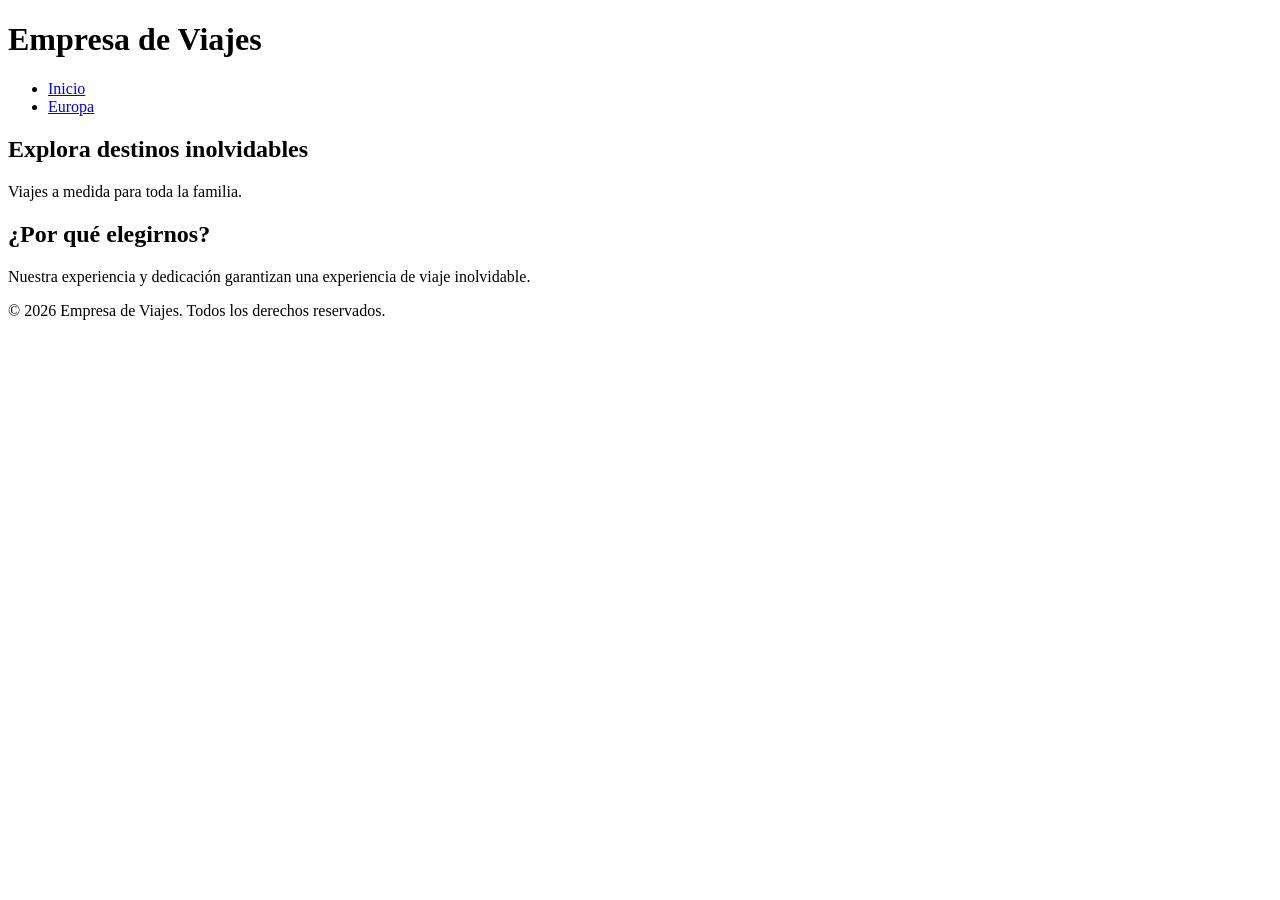
==== index.html @ d39fbe11 "Añadida seccion hero y estructura del main" ====
<!DOCTYPE html>
<html lang="en">
<head>
    <meta charset="UTF-8">
    <meta name="viewport" content="width=device-width, initial-scale=1.0">
    <title>Empresa de viajes</title>
    <link rel="stylesheet" href="style.css">
</head>
<body>

    <!-- Este es el menú que debería ir en todas las pags, añadid vuestras 
     subpáginas a la lista y copiad y pegad en el principio de vuestros html-->
    <header>
        <h1>Empresa de Viajes</h1> <!-- EL H1 que sea el título de cada subpágnia (?) -->
        <nav>
            <ul>
                <li><a href="index.html">Inicio</a></li>
                <li><a href="europa.html">Europa</a></li>
            </ul>
        </nav>
    </header>

    <main>
        <section class="hero">
            <div class="hero-content">
                <h2>Explora destinos inolvidables</h2>
                <p>Viajes a medida para toda la familia.</p>
            </div>
        </section>
        <section class="info">
            <h2>¿Por qué elegirnos?</h2>
            <p>Nuestra experiencia y dedicación garantizan una experiencia de viaje inolvidable.</p>
        </section>
    </main>

    <footer>
        <p>&copy; 2026 Empresa de Viajes. Todos los derechos reservados.</p>
    </footer>
    
</body>
</html>
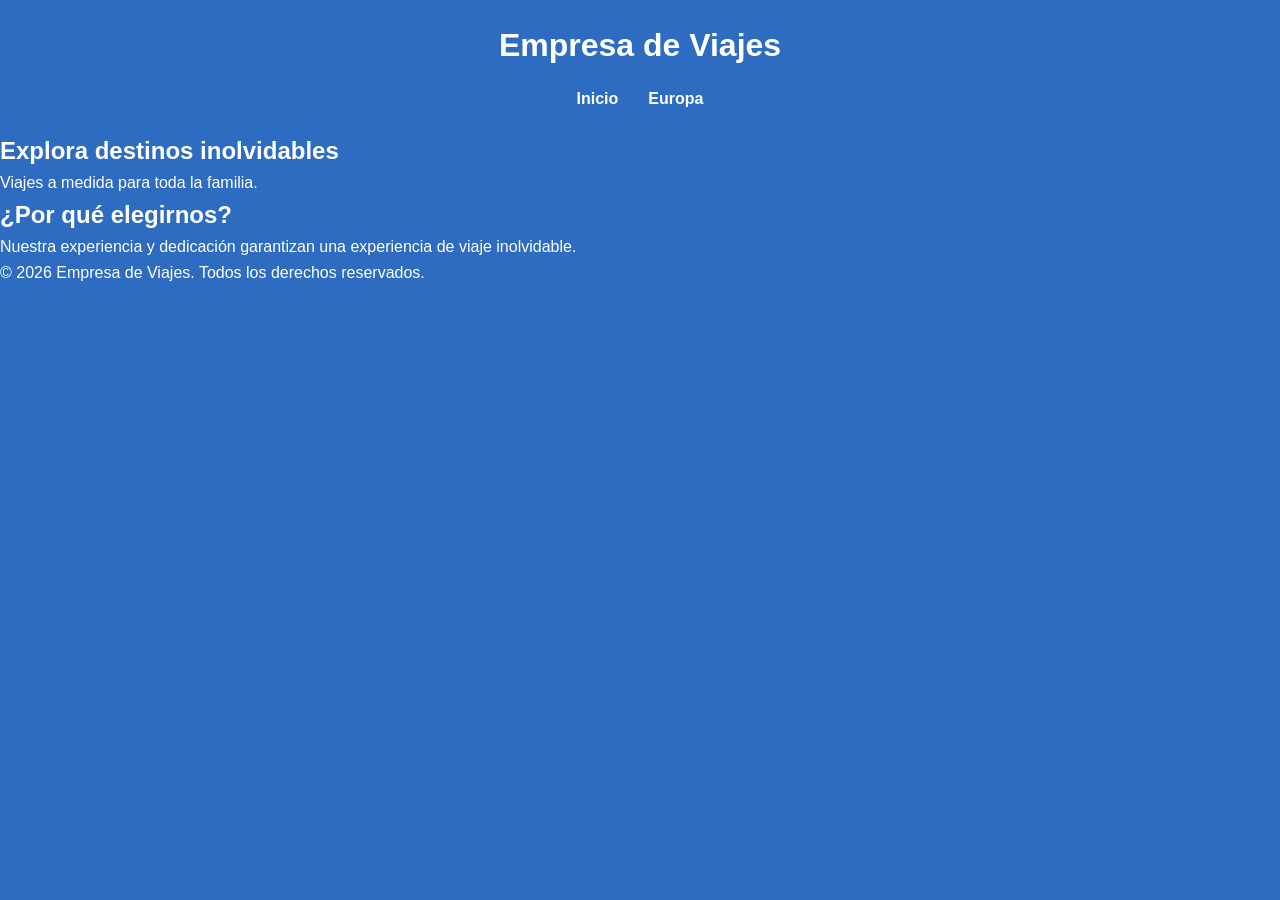
==== commit bd0e4abb: "Definidos clores base y diseño menu" ====
--- a/index.html
+++ b/index.html
@@ -9,7 +9,7 @@
 <body>
 
     <!-- Este es el menú que debería ir en todas las pags, añadid vuestras 
-     subpáginas a la lista y copiad y pegad en el principio de vuestros html-->
+     subpáginas a la lista y copiad y pegad al principio de vuestros html-->
     <header>
         <h1>Empresa de Viajes</h1> <!-- EL H1 que sea el título de cada subpágnia (?) -->
         <nav>
--- a/style.css
+++ b/style.css
@@ -0,0 +1,56 @@
+
+/* Esto son variables para usar todo el rato los mismo colores corporativos*/
+:root {
+    --principal:  #2e6cc2; 
+    --acento: #febb02;    
+    --fondo: #f4f7f6;     
+    --blanco: #ffffff;
+}
+
+* {
+    margin: 0;
+    padding: 0;
+    box-sizing: border-box;
+}
+
+body {
+    font-family: Arial, sans-serif; 
+    background-color: var(--principal);
+    color:#ffffff;
+    line-height: 1.6; 
+}
+
+header {
+    background-color: var(--principal);
+    color: var(--blanco);
+    padding: 20px;
+    position: sticky;
+    top: 0;
+    z-index: 1000; /* Para que siempre esté por encima de las fotos */
+}
+
+
+ /* Para centrar el texto */
+header h1 {
+    text-align: center;
+    margin-bottom: 15px;
+}
+
+/* Para que se vean las subpáginas en linea y sin el punto feo */
+header nav ul {
+    list-style: none;
+    display: flex;
+    justify-content: center;
+    gap: 30px; /* Separación entre enlaces */
+}
+
+/* Estilo de los enlaces */
+header nav a {
+    color: var(--blanco);
+    text-decoration: none;
+    font-weight: bold;
+}
+
+header nav a:hover {
+    color: var(--acento); /* Al pasar el ratón se pone dorado */
+}
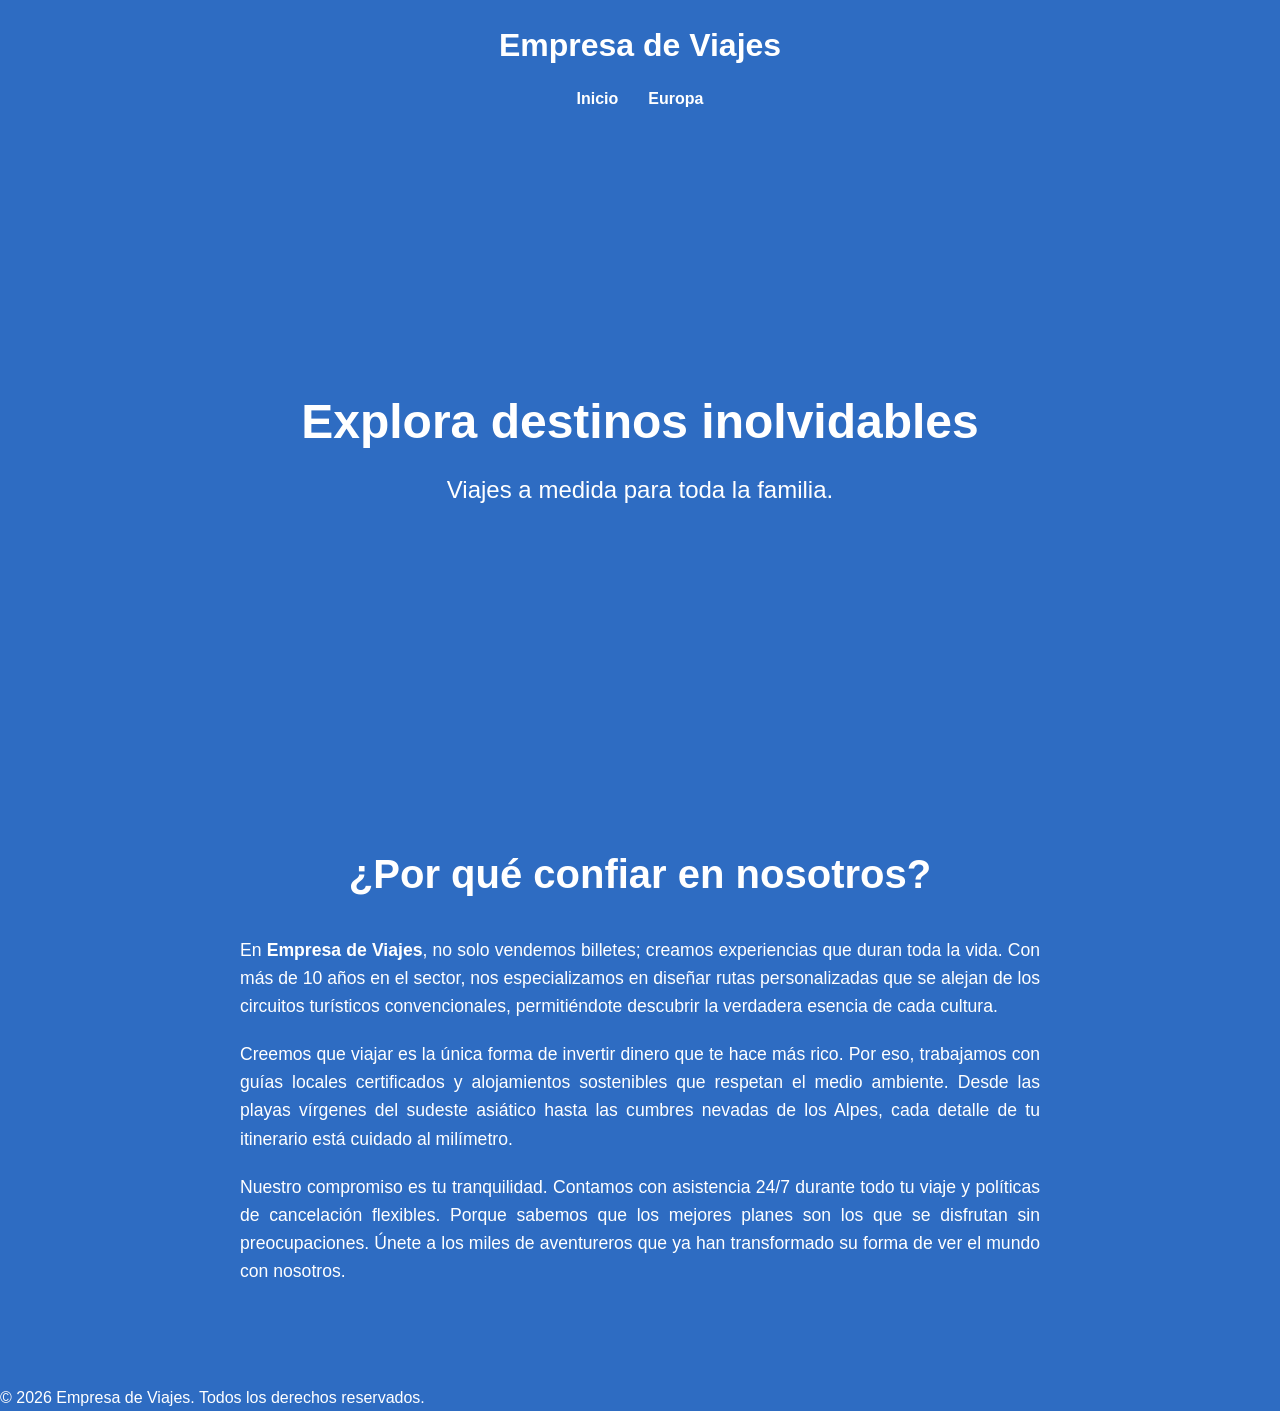
==== commit b8b76a26: "Añadido contenido extenso en info para probar el efecto parallax" ====
--- a/index.html
+++ b/index.html
@@ -28,9 +28,19 @@
             </div>
         </section>
         <section class="info">
-            <h2>¿Por qué elegirnos?</h2>
-            <p>Nuestra experiencia y dedicación garantizan una experiencia de viaje inolvidable.</p>
-        </section>
+    <div class="container">
+        <h2>¿Por qué confiar en nosotros?</h2>    
+        <p class="texto-largo">
+            En <strong>Empresa de Viajes</strong>, no solo vendemos billetes; creamos experiencias que duran toda la vida. Con más de 10 años en el sector, nos especializamos en diseñar rutas personalizadas que se alejan de los circuitos turísticos convencionales, permitiéndote descubrir la verdadera esencia de cada cultura.
+        </p>
+        <p class="texto-largo">
+            Creemos que viajar es la única forma de invertir dinero que te hace más rico. Por eso, trabajamos con guías locales certificados y alojamientos sostenibles que respetan el medio ambiente. Desde las playas vírgenes del sudeste asiático hasta las cumbres nevadas de los Alpes, cada detalle de tu itinerario está cuidado al milímetro.
+        </p>
+        <p class="texto-largo">
+            Nuestro compromiso es tu tranquilidad. Contamos con asistencia 24/7 durante todo tu viaje y políticas de cancelación flexibles. Porque sabemos que los mejores planes son los que se disfrutan sin preocupaciones. Únete a los miles de aventureros que ya han transformado su forma de ver el mundo con nosotros.
+        </p>
+    </div>
+</section>
     </main>
 
     <footer>
--- a/style.css
+++ b/style.css
@@ -1,5 +1,6 @@
 
-/* Esto son variables para usar todo el rato los mismo colores corporativos*/
+/* Esto son variables para usar todo el rato los mismo colores corporativos
+si queréis cambiar colores o lo que sea feel free*/
 :root {
     --principal:  #2e6cc2; 
     --acento: #febb02;    
@@ -53,4 +54,53 @@
 
 header nav a:hover {
     color: var(--acento); /* Al pasar el ratón se pone dorado */
+}
+
+.hero {
+min-height: 70vh;
+display: flex;
+align-items: center;
+justify-content: center;
+background-image: url(imagenhero.jpg);
+background-size: cover;
+background-position: center;
+background-attachment: fixed;
+}
+
+.hero-content {
+    text-align: center;
+    color: white;
+}
+
+.hero-content h2 {
+    font-size: 3rem; 
+    margin-bottom: 10px;
+}
+
+.hero-content p {
+    font-size: 1.5rem;
+
+}
+
+.info {
+    padding: 80px 20px;
+    text-align: center;
+    text-align: center;
+    font-size: medium;
+}
+
+.container {
+    max-width: 800px; /* Evita que el texto sea demasiado ancho y canse la vista */
+    margin: 0 auto;   /* Centra la caja de texto */
+}
+
+.info h2 {
+    margin-bottom: 30px;
+    font-size: 2.5rem;
+}
+
+.texto-largo {
+    margin-bottom: 20px;
+    font-size: 1.1rem;
+    text-align: justify; /* Hace que los bloques de texto se vean rectos y profesionales */
 }
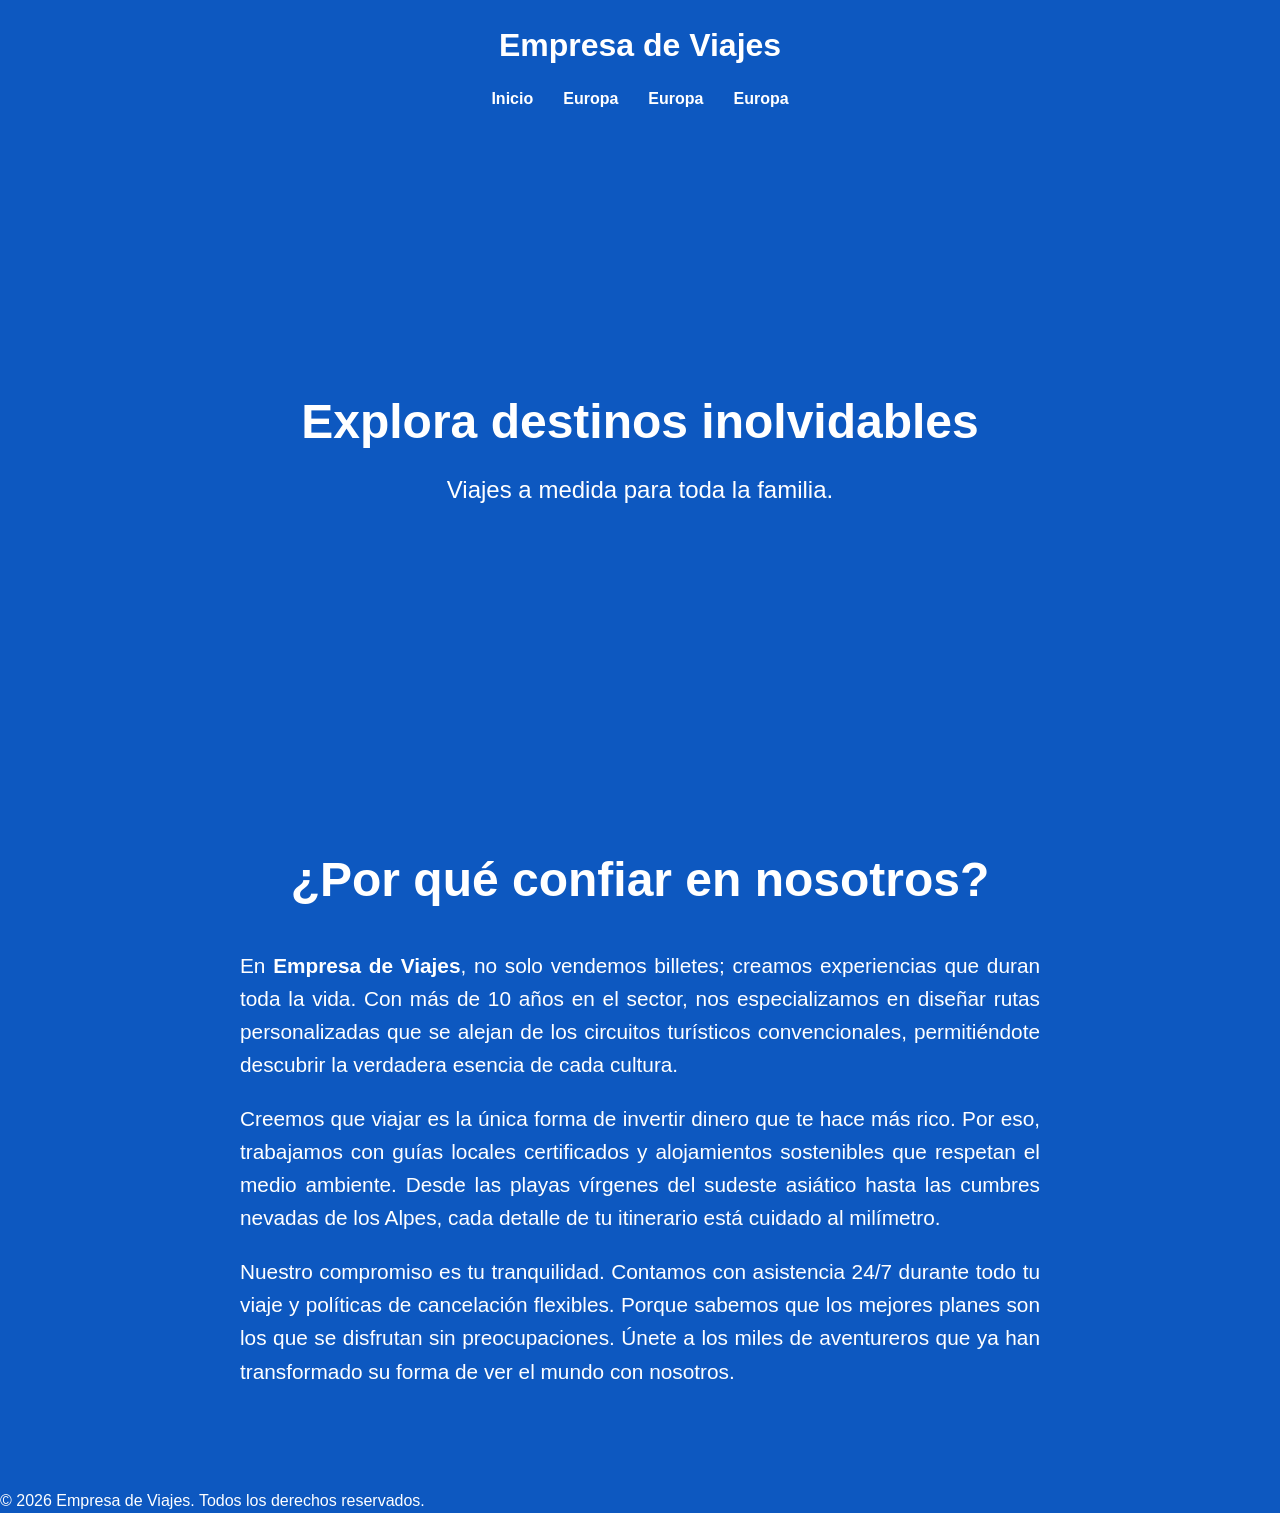
==== commit 95771803: "Añado href America y Europa en Nav" ====
--- a/index.html
+++ b/index.html
@@ -16,6 +16,8 @@
             <ul>
                 <li><a href="index.html">Inicio</a></li>
                 <li><a href="europa.html">Europa</a></li>
+                <li><a href="america.html">Europa</a></li>
+                <li><a href="contacto.html">Europa</a></li>
             </ul>
         </nav>
     </header>
@@ -48,4 +50,4 @@
     </footer>
     
 </body>
-</html>+</html>
--- a/style.css
+++ b/style.css
@@ -1,8 +1,9 @@
 
 /* Esto son variables para usar todo el rato los mismo colores corporativos
-si queréis cambiar colores o lo que sea feel free*/
+si queréis cambiar colores o lo que sea feel free
+al tenerlo aquí nos ahorramos tener que ir cambiandolo uno por uno en cada apartado*/
 :root {
-    --principal:  #2e6cc2; 
+    --principal:  #0d58c0; 
     --acento: #febb02;    
     --fondo: #f4f7f6;     
     --blanco: #ffffff;
@@ -55,6 +56,8 @@
 header nav a:hover {
     color: var(--acento); /* Al pasar el ratón se pone dorado */
 }
+
+/* Desde aquí es el estilo de la sección principal y de info de la empresa */
 
 .hero {
 min-height: 70vh;
@@ -86,21 +89,148 @@
     padding: 80px 20px;
     text-align: center;
     text-align: center;
-    font-size: medium;
 }
 
 .container {
-    max-width: 800px; /* Evita que el texto sea demasiado ancho y canse la vista */
-    margin: 0 auto;   /* Centra la caja de texto */
+    max-width: 800px; 
+    margin: 0 auto;   
 }
 
 .info h2 {
     margin-bottom: 30px;
-    font-size: 2.5rem;
+    font-size: 3rem;
 }
 
 .texto-largo {
     margin-bottom: 20px;
-    font-size: 1.1rem;
-    text-align: justify; /* Hace que los bloques de texto se vean rectos y profesionales */
-}+    text-align: justify; 
+    font-size: 1.3rem;
+}
+
+
+/* Estilo para la sección de viajes, podéis usarlo y solo cambiar la imagen y así seran todos iguales */
+.heroEuropa {
+min-height: 70vh;
+display: flex;
+align-items: center;
+justify-content: center;
+background-image: url(dolomitas.jpg);
+background-size: cover;
+background-position: center;
+background-attachment: fixed;
+}
+
+/*Añado el heroAmerica*/
+.heroAmerica {
+    min-height: 70vh;
+    display: flex;
+    align-items: center;
+    justify-content: center;
+    background-image: url(america.jpg);
+    background-size: cover;
+    background-position: center;
+    background-attachment: fixed;
+    }
+
+/* Añado el heroContacto*/
+.heroContacto {
+    min-height: 60vh;
+    display: flex;
+    align-items: center;
+    justify-content: center;
+    background-image: url(contacto-hero.jpg);
+    background-size: cover;
+    background-position: center;
+    background-attachment: fixed;
+}
+
+/* Contenedor de los destinos */
+.destinos-container {
+    display: flex;
+    justify-content: space-around; 
+    flex-wrap: wrap; 
+    padding: 50px 20px;
+    gap: 20px;
+}
+
+/* Cada destino */
+.destino {
+    flex: 1; /* Para que todos midan lo mismo */
+    min-width: 250px;
+    max-width: 350px;
+    text-align: center;
+    padding: 15px;
+    border: 1px solid var(--blanco); 
+    border-radius: 10px; 
+}
+
+/* Las imágenes de los destinos */
+.img-destino {
+    width: 100%; 
+    height: 200px;
+    object-fit: cover; /* Recorta la imagen sin deformarla */
+    border-radius: 8px;
+    margin-bottom: 15px;
+}
+/*Añado lista numera con estilo rubrica*/
+.lista-servicios{    
+  margin-top: 20px;
+  padding-left: 20px;
+  text-align: left;
+  font-size: 1.2rem;
+}
+
+.lista-servicios li {
+    margin-bottom: 10px;
+}
+
+/*Añado tabla con estilo*/
+
+.tabla-info {
+  width: 100%;
+  border-collapse: collapse;
+  margin-top: 20px;
+  background: rgba(255,255,255,0.08);
+}
+
+.tabla-info th,
+.tabla-info td {
+  border: 1px solid var(--blanco);
+  padding: 12px;
+  text-align: left;
+}
+
+
+.tabla-info th {
+    background-color: rgba(254,187,2,0.25);
+}
+
+/*Añado estilo para formulario en contactos.PTE REVISAR SI ESTA BIEN */
+
+.form-contacto {
+    display: flex;
+    flex-direction: column;
+    gap: 12px;
+    margin-top: 20px;
+    text-align: left;
+}
+
+.form-contacto input,
+.form-contacto select,
+.form-contacto textarea {
+  padding: 12px;
+  border-radius: 8px;
+  border: 1px solid rgba(255,255,255,0.6);
+  background: rgba(255,255,255,0.1);
+  color: var(--blanco);
+}
+
+.btn {
+    background-color: var(--acento);
+    color: #1b1b1b;
+    font-weight: bold;
+    border: none;
+    border-radius: 8px;
+    padding: 12px;
+    cursor: pointer;
+}
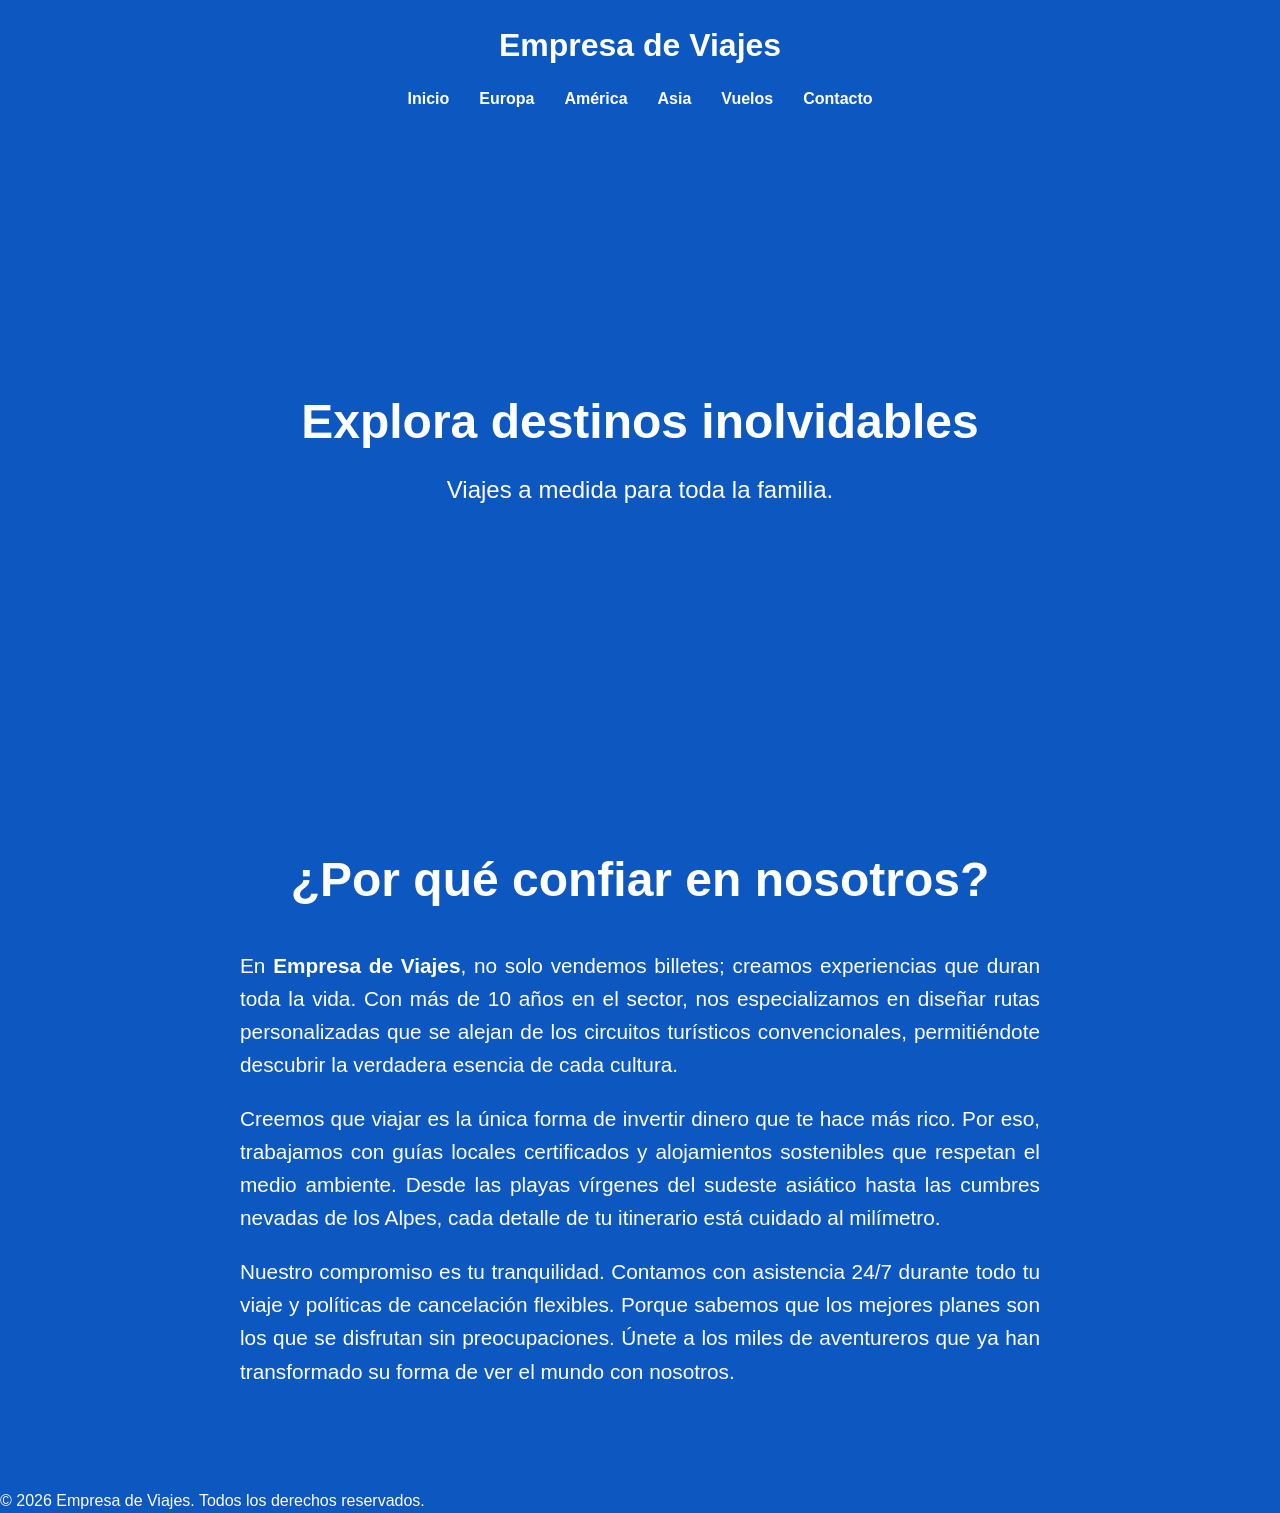
==== commit 8bb92c7f: "Correcciones y página Asia terminada" ====
--- a/index.html
+++ b/index.html
@@ -16,8 +16,10 @@
             <ul>
                 <li><a href="index.html">Inicio</a></li>
                 <li><a href="europa.html">Europa</a></li>
-                <li><a href="america.html">Europa</a></li>
-                <li><a href="contacto.html">Europa</a></li>
+                <li><a href="america.html">América</a></li>
+                <li><a href="asia.html">Asia</a></li>
+                <li><a href="vuelos.html">Vuelos</a></li>
+                <li><a href="contacto.html">Contacto</a></li>
             </ul>
         </nav>
     </header>
@@ -50,4 +52,4 @@
     </footer>
     
 </body>
-</html>
+</html>
--- a/style.css
+++ b/style.css
@@ -64,7 +64,7 @@
 display: flex;
 align-items: center;
 justify-content: center;
-background-image: url(imagenhero.jpg);
+background-image: url(imagenes/imagenhero.jpg);
 background-size: cover;
 background-position: center;
 background-attachment: fixed;
@@ -114,34 +114,21 @@
 display: flex;
 align-items: center;
 justify-content: center;
-background-image: url(dolomitas.jpg);
+background-image: url(imagenes/dolomitas.jpg);
 background-size: cover;
 background-position: center;
 background-attachment: fixed;
 }
 
-/*Añado el heroAmerica*/
-.heroAmerica {
-    min-height: 70vh;
-    display: flex;
-    align-items: center;
-    justify-content: center;
-    background-image: url(america.jpg);
-    background-size: cover;
-    background-position: center;
-    background-attachment: fixed;
-    }
-
-/* Añado el heroContacto*/
-.heroContacto {
-    min-height: 60vh;
-    display: flex;
-    align-items: center;
-    justify-content: center;
-    background-image: url(contacto-hero.jpg);
-    background-size: cover;
-    background-position: center;
-    background-attachment: fixed;
+.heroAsia {
+min-height: 70vh;
+display: flex;
+align-items: center;
+justify-content: center;
+background-image: url(imagenes/asia.jpg);
+background-size: cover;
+background-position: center;
+background-attachment: fixed;
 }
 
 /* Contenedor de los destinos */
@@ -171,66 +158,4 @@
     object-fit: cover; /* Recorta la imagen sin deformarla */
     border-radius: 8px;
     margin-bottom: 15px;
-}
-/*Añado lista numera con estilo rubrica*/
-.lista-servicios{    
-  margin-top: 20px;
-  padding-left: 20px;
-  text-align: left;
-  font-size: 1.2rem;
-}
-
-.lista-servicios li {
-    margin-bottom: 10px;
-}
-
-/*Añado tabla con estilo*/
-
-.tabla-info {
-  width: 100%;
-  border-collapse: collapse;
-  margin-top: 20px;
-  background: rgba(255,255,255,0.08);
-}
-
-.tabla-info th,
-.tabla-info td {
-  border: 1px solid var(--blanco);
-  padding: 12px;
-  text-align: left;
-}
-
-
-.tabla-info th {
-    background-color: rgba(254,187,2,0.25);
-}
-
-/*Añado estilo para formulario en contactos.PTE REVISAR SI ESTA BIEN */
-
-.form-contacto {
-    display: flex;
-    flex-direction: column;
-    gap: 12px;
-    margin-top: 20px;
-    text-align: left;
-}
-
-.form-contacto input,
-.form-contacto select,
-.form-contacto textarea {
-  padding: 12px;
-  border-radius: 8px;
-  border: 1px solid rgba(255,255,255,0.6);
-  background: rgba(255,255,255,0.1);
-  color: var(--blanco);
-}
-
-.btn {
-    background-color: var(--acento);
-    color: #1b1b1b;
-    font-weight: bold;
-    border: none;
-    border-radius: 8px;
-    padding: 12px;
-    cursor: pointer;
-}
+}
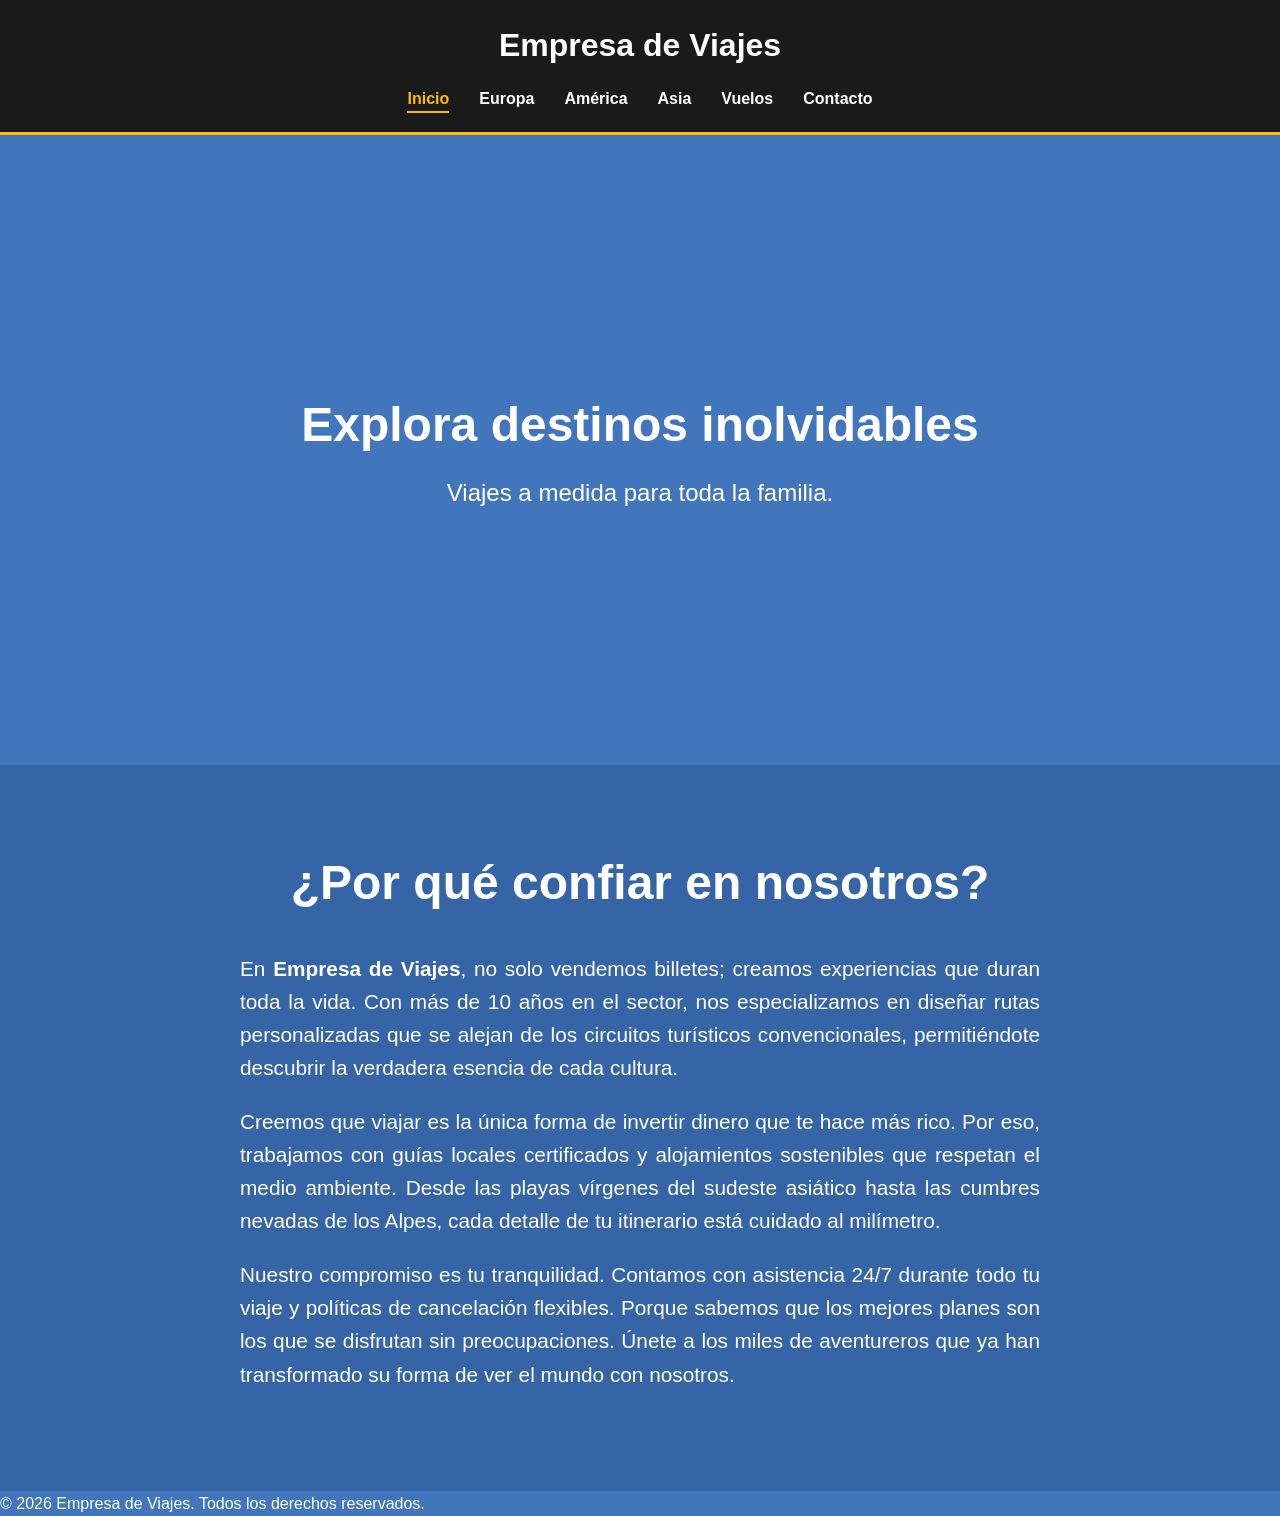
==== commit 5eeeaec9: "añado class active" ====
--- a/index.html
+++ b/index.html
@@ -14,7 +14,7 @@
         <h1>Empresa de Viajes</h1> <!-- EL H1 que sea el título de cada subpágnia (?) -->
         <nav>
             <ul>
-                <li><a href="index.html">Inicio</a></li>
+                <li><a href="index.html" class="active">Inicio</a></li>
                 <li><a href="europa.html">Europa</a></li>
                 <li><a href="america.html">América</a></li>
                 <li><a href="asia.html">Asia</a></li>
@@ -52,4 +52,4 @@
     </footer>
     
 </body>
-</html>+</html>
--- a/style.css
+++ b/style.css
@@ -3,10 +3,12 @@
 si queréis cambiar colores o lo que sea feel free
 al tenerlo aquí nos ahorramos tener que ir cambiandolo uno por uno en cada apartado*/
 :root {
-    --principal:  #0d58c0; 
-    --acento: #febb02;    
-    --fondo: #f4f7f6;     
+    --principal: #3665a7;        /* como principal usamos un azul no tan fuerte */
+    --principal-oscuro: #245297; /* usamos una variante de principal que sea azul oscuro */
+    --acento: #febb02;           /* dorado */
+    --fondo: #4175bc;            /* como fondo usamos azul*/
     --blanco: #ffffff;
+    --negro-suave: #1a1a1a;      /* vamos a usar un negro suave para headers y contrastes */
 }
 
 * {
@@ -17,18 +19,19 @@
 
 body {
     font-family: Arial, sans-serif; 
-    background-color: var(--principal);
-    color:#ffffff;
+    background-color: var(--fondo);
+    color: var(--blanco); /*color blanco */
     line-height: 1.6; 
 }
 
 header {
-    background-color: var(--principal);
+    background-color: var(--negro-suave); /* Gris casi negro para contrastar con el azul */
     color: var(--blanco);
     padding: 20px;
     position: sticky;
     top: 0;
-    z-index: 1000; /* Para que siempre esté por encima de las fotos */
+    z-index: 1000;
+    border-bottom: 3px solid var(--acento); /* Línea dorada para unir los estilos */
 }
 
 
@@ -56,6 +59,14 @@
 header nav a:hover {
     color: var(--acento); /* Al pasar el ratón se pone dorado */
 }
+/*añado el menu activo */
+header nav a.active {
+  color: var(--acento);
+  border-bottom: 2px solid var(--acento);
+  padding-bottom: 4px;
+}
+
+
 
 /* Desde aquí es el estilo de la sección principal y de info de la empresa */
 
@@ -88,7 +99,7 @@
 .info {
     padding: 80px 20px;
     text-align: center;
-    text-align: center;
+    background-color: var(--principal); /*añado el color de la variante fondo*/
 }
 
 .container {
@@ -120,6 +131,143 @@
 background-attachment: fixed;
 }
 
+/*Añado el heroAmerica*/
+.heroAmerica {
+    min-height: 70vh;
+    display: flex;
+    align-items: center;
+    justify-content: center;
+    background-image: url(imagenes/america.jpg);
+    background-size: cover;
+    background-position: center;
+    background-attachment: fixed;
+    }
+
+/* Añado el heroContacto*/
+.heroContacto {
+    min-height: 60vh;
+    display: flex;
+    align-items: center;
+    justify-content: center;
+    background-image: url(imagenes/contacto.jpg);
+    background-size: cover;
+    background-position: center;
+    background-attachment: fixed;
+}
+
+/* Contenedor de los destinos */
+.destinos-container {
+    display: flex;
+    justify-content: center; /* Centra las tarjetas si son pocas */
+    flex-wrap: wrap; 
+    gap: 30px;            /* Espacio uniforme entre tarjetas */
+    padding: 40px 0;      /* Margen arriba y abajo */
+    width: 90%;
+    max-width: 1200px;    /* MISMO ANCHO QUE TUS OTROS BLOQUES */
+    margin: 0 auto;       /* Centra todo el grupo en la página */
+}
+
+/* Cada destino */
+.destino {
+    flex: 1; 
+    min-width: 300px;     /* Evita que se hagan demasiado estrechas */
+    max-width: 380px;     /* Evita que se hagan gigantes en pantallas grandes */
+    background: rgba(255, 255, 255, 0.1); /* Fondo sutil para que pegue con el resto */
+    padding: 20px;
+    border: 1px solid rgba(255, 255, 255, 0.2); 
+    border-radius: 12px;
+    text-align: center;
+    transition: transform 0.3s ease; /* Pequeño efecto visual */
+}
+
+.destino:hover {
+    transform: translateY(-5px); /* Se eleva un poquito al pasar el ratón */
+}
+
+/* Las imágenes de los destinos */
+.img-destino {
+    width: 100%; 
+    height: 200px;
+    object-fit: cover; /* Recorta la imagen sin deformarla */
+    border-radius: 8px;
+    margin-bottom: 15px;
+}
+/*Añado lista numera con estilo rubrica*/
+.lista-servicios{    
+  margin-top: 20px;
+  padding-left: 20px;
+  text-align: left;
+  font-size: 1.2rem;
+}
+
+.lista-servicios li {
+    margin-bottom: 10px;
+}
+
+/*Añado tabla con estilo*/
+
+.tabla-info {
+  width: 100%;
+  border-collapse: collapse;
+  margin-top: 20px;
+  background: rgba(255,255,255,0.08);
+}
+
+.tabla-info th,
+.tabla-info td {
+  border: 1px solid var(--blanco);
+  padding: 12px;
+  text-align: left;
+}
+
+
+.tabla-info th {
+    background-color: rgba(254,187,2,0.25);
+}
+
+/*Añado estilo para formulario en contactos.PTE REVISAR SI ESTA BIEN */
+
+.form-contacto {
+    display: flex;
+    flex-direction: column;
+    gap: 12px;
+    margin-top: 20px;
+    text-align: left;
+}
+
+.form-contacto input,
+.form-contacto select,
+.form-contacto textarea {
+  padding: 12px;
+  border-radius: 8px;
+  border: 1px solid rgba(255,255,255,0.6);
+  background: rgba(255,255,255,0.1);
+  color: var(--blanco);
+}
+
+.btn {
+    background-color: var(--acento);
+    color: #1b1b1b;
+    font-weight: bold;
+    border: none;
+    border-radius: 8px;
+    padding: 12px;
+    cursor: pointer;
+}
+/*añado hover*/
+.btn:hover {
+    background-color: #e5a902;
+    transform: translateY(-2px);
+}
+
+/*A partir de aquí está todo lo relacionado con Asia.*/
+/* ----------- SECCIÓN INFO DE ASIA ----------- */
+
+.info-Asia{
+    padding: 60px 20px;
+}
+
+/*Imagen de fondo para la sección de Asia*/
 .heroAsia {
 min-height: 70vh;
 display: flex;
@@ -131,31 +279,198 @@
 background-attachment: fixed;
 }
 
-/* Contenedor de los destinos */
-.destinos-container {
-    display: flex;
-    justify-content: space-around; 
-    flex-wrap: wrap; 
-    padding: 50px 20px;
-    gap: 20px;
-}
-
-/* Cada destino */
-.destino {
-    flex: 1; /* Para que todos midan lo mismo */
-    min-width: 250px;
-    max-width: 350px;
+/* Títulos dentro de los containers */
+
+.container-elegirAsia h2,
+.container-ofertas h2,
+.container-actividadesAsia h2,
+.container-gastronomiaAsia h2,
+.container-culturaAsia h2,
+.container-seguridadAsia h2,
+.container-dondeViajar h2{
+
+    color: var(--acento);
+    margin-bottom: 15px;
+    font-size: 2rem;
+}
+
+/* Textos */
+
+.texto-elegirAsia,
+.texto-ofertaAsia,
+.texto-actividadesAsia,
+.texto-gastronomiaAsia,
+.texto-culturaAsia,
+.texto-seguridadAsia,
+.texto-dondeViajarAsia{
+
+    font-size: 1.2rem;
+    margin-bottom: 15px;
+    text-align: justify;
+}
+
+/* CONTENEDOR DE TESTIMONIOS */
+
+.container-testimonios{
+    max-width: 900px;
+    margin: 40px auto;
     text-align: center;
+}
+
+/* CADA TESTIMONIO */
+
+.container-1testimonio{
+    background: rgba(255,255,255,0.1);
+    border: 1px solid var(--blanco);
+    border-radius: 10px;
+    padding: 20px;
+    margin: 20px 0;
+}
+
+/* TEXTO DEL TESTIMONIO */
+
+.texto-testimonioAsia{
+    font-size: 1.2rem;
+    font-style: italic;
+}
+
+/*A partir de aquí está todo lo relacionado con el apartado de vuelos.*/
+/* ----------- SECCIÓN VUELOS ----------- */
+
+/* Imagen de fondo para la sección de Vuelos */
+.heroVuelos {
+    min-height: 70vh;
+    display: flex;
+    align-items: center;
+    justify-content: center;
+    background-image: url(imagenes/vuelos.jpg);
+    background-size: cover;
+    background-position: center;
+    background-attachment: fixed;
+}
+
+/* Títulos de las secciones de vuelos */
+.container-VuelosNosotros h2,
+.container-VuelosReservas h2,
+.container-VuelosPopularesInfo h2,
+.container-VueloDestinosDisponibles h2,
+.container-ofertasVuelos h2,
+.containerBuscarVuelos h2 {
+    color: var(--acento);
+    margin-bottom: 15px;
+    font-size: 2rem;
+}
+
+/* Estilo para las listas de beneficios */
+.container-VuelosReservas ul {
+    margin-top: 15px;
+    padding-left: 25px;
+    font-size: 1.2rem;
+}
+
+.container-VuelosReservas li {
+    margin-bottom: 10px;
+}
+
+/* Estilo para las tablas de vuelos (Destinos y Ofertas) */
+.tabla-todosDestinos,
+.tabla-ofertasVuelos {
+    width: 100%;
+    border-collapse: collapse;
+    margin-top: 20px;
+    background: rgba(20, 20, 20, 0.26);
+}
+
+.tabla-todosDestinos th,
+.tabla-todosDestinos td,
+.tabla-ofertasVuelos th,
+.tabla-ofertasVuelos td {
+    border: 1px solid rgba(255, 255, 255, 0.3);
+    padding: 12px;
+    text-align: left;
+}
+
+.tabla-todosDestinos th, .tabla-ofertasVuelos th {
+    background-color: #1a1a1a; /* Mismo color que el header para coherencia */
+    color: var(--acento);
+}
+
+.tabla-todosDestinos tr:hover,
+.tabla-ofertasVuelos tr:hover {
+    background-color: rgba(255, 255, 255, 0.1);
+}
+
+/* Formulario de búsqueda de vuelos mejorado */
+.formulario-BuscarVuelos {
+    display: flex;
+    flex-direction: column;
+    gap: 15px;
+    margin-top: 20px;
+}
+
+.formulario-BuscarVuelos label {
+    font-weight: bold;
+    color: var(--blanco);
+    margin-bottom: -5px; /* Acerca la etiqueta al input */
+    font-size: 0.95rem;
+}
+
+.formulario-BuscarVuelos input {
+    background: rgba(255, 255, 255, 0.9); /* Fondo blanco ligeramente translúcido */
+    color: #333;
+    border: 2px solid transparent; /* Borde preparado para el efecto focus */
+    border-radius: 8px; /* Bordes redondeados */
+    padding: 12px 15px; /* Más espacio interno para que no esté apretado */
+    font-size: 1rem;
+    transition: all 0.3s ease; /* Transición suave para el brillo */
+    outline: none;
+}
+
+/* Efecto cuando el usuario hace clic en el recuadro */
+.formulario-BuscarVuelos input:focus {
+    background: #ffffff;
+    border-color: var(--acento); /* El borde se vuelve dorado */
+    box-shadow: 0 0 8px rgba(254, 187, 2, 0.4); /* Resplandor dorado suave */
+}
+
+/* Estilo para el botón de búsqueda */
+.formulario-BuscarVuelos button {
+    background-color: var(--acento);
+    color: #1b1b1b;
+    font-weight: bold;
+    border: none;
+    border-radius: 8px;
     padding: 15px;
-    border: 1px solid var(--blanco); 
-    border-radius: 10px; 
-}
-
-/* Las imágenes de los destinos */
-.img-destino {
-    width: 100%; 
-    height: 200px;
-    object-fit: cover; /* Recorta la imagen sin deformarla */
-    border-radius: 8px;
-    margin-bottom: 15px;
-}+    cursor: pointer;
+    font-size: 1.1rem;
+    text-transform: uppercase; /* Letras mayúsculas para más impacto */
+    letter-spacing: 1px;
+    transition: transform 0.2s, background 0.3s;
+    margin-top: 10px;
+}
+
+.formulario-BuscarVuelos button:hover {
+    background-color: #e5a902;
+    transform: translateY(-2px); /* El botón "salta" un poco al pasar el ratón */
+    box-shadow: 0 4px 12px rgba(0, 0, 0, 0.2);
+}
+
+/* Aplicable a los contenedores de Asia y Vuelos */
+.container-elegirAsia, .container-ofertas, .container-actividadesAsia,
+.container-gastronomiaAsia, .container-culturaAsia, .container-seguridadAsia,
+.container-dondeViajar, .container-testimonios,
+.container-VuelosNosotros, .container-VuelosReservas, .container-VuelosPopularesInfo, 
+.container-VueloDestinosDisponibles, .container-ofertasVuelos, .containerBuscarVuelos {
+
+    width: 90%;            /* Ocupa el 90% de la pantalla en dispositivos móviles/tablets */
+    max-width: 1200px;     /* Límite más amplio para pantallas de escritorio */
+    margin: 40px auto;     /* Centrado horizontal */
+    padding: 40px;         /* Un poco más de aire interno */
+    background-color: #3f608f; 
+    border-radius: 12px;
+    border: 1px solid rgba(255, 255, 255, 0.1);
+    box-shadow: 0 8px 16px rgba(0,0,0,0.4);
+}
+
+
+
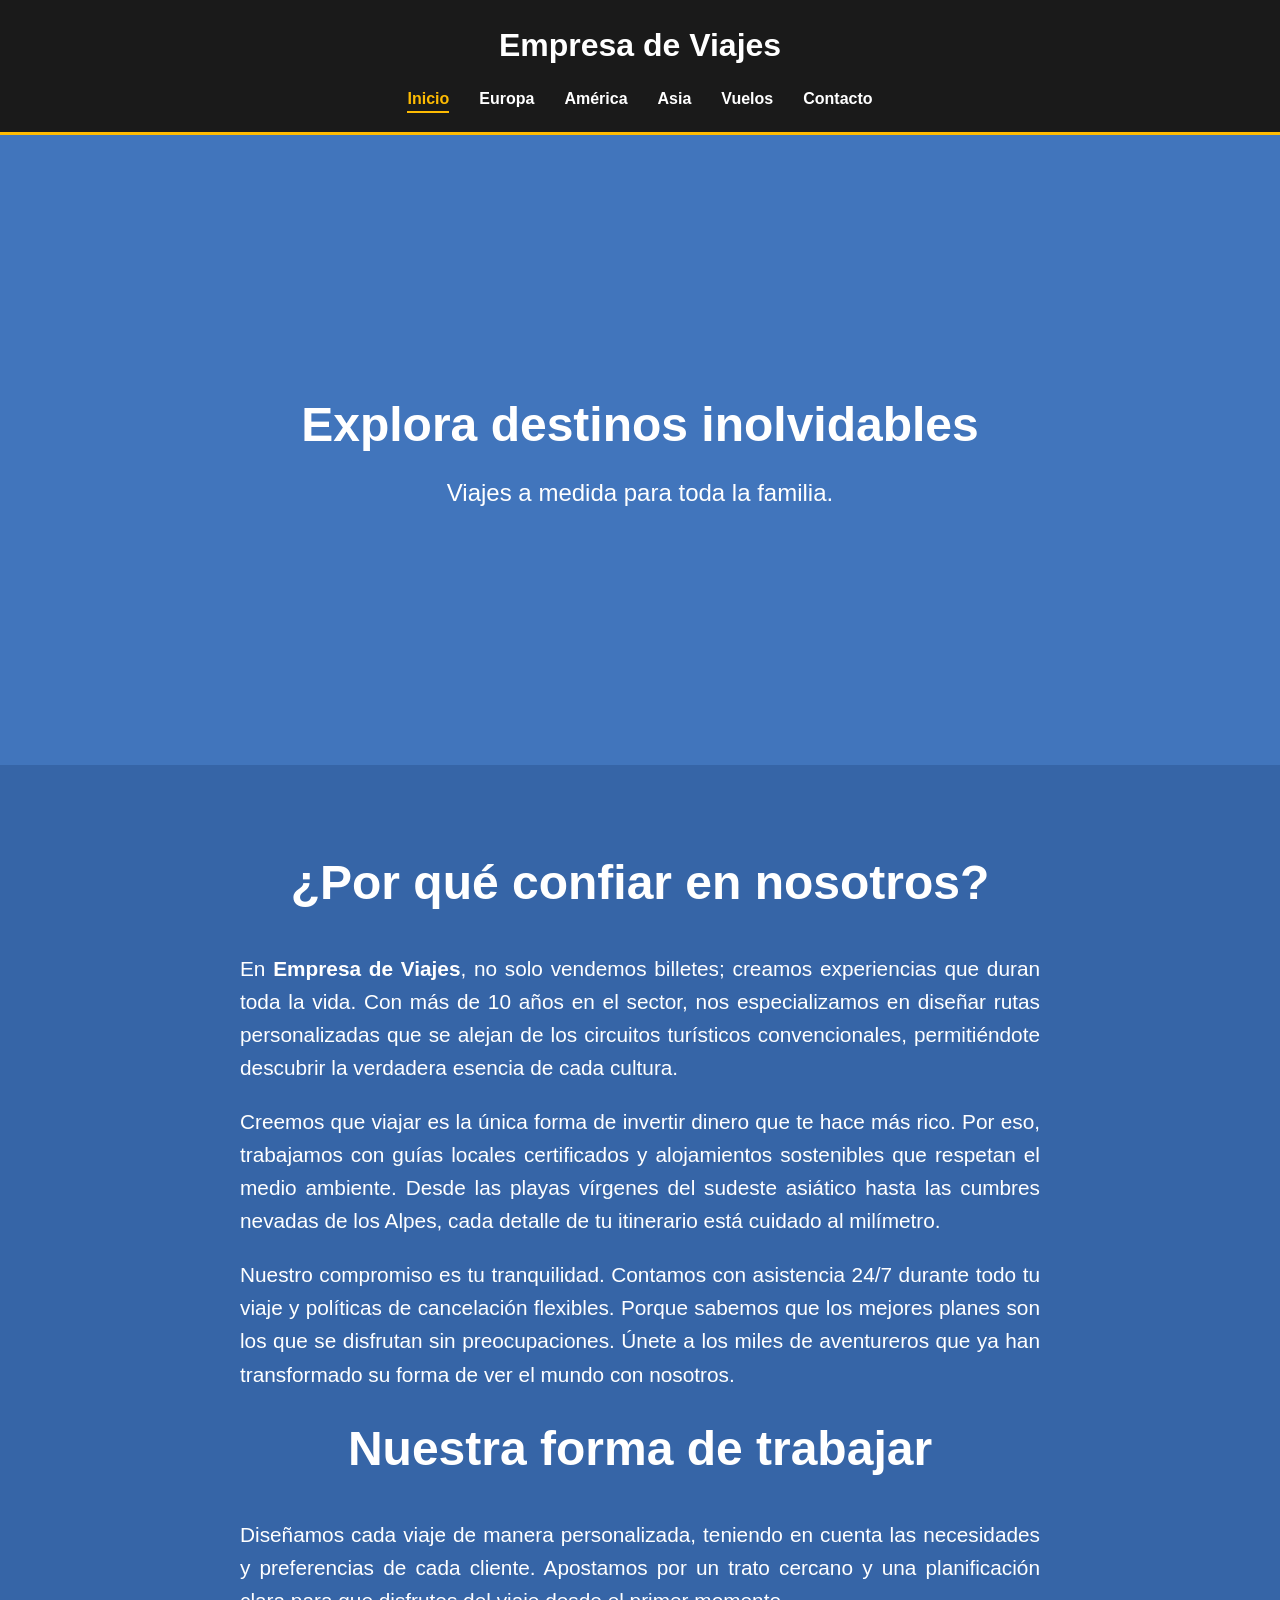
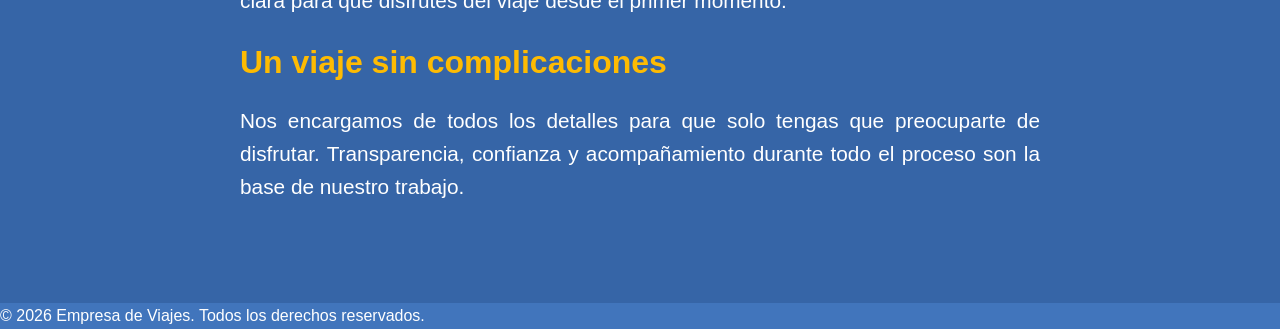
==== commit 29ffb173: "Se aañde h2 y h3" ====
--- a/index.html
+++ b/index.html
@@ -43,6 +43,16 @@
         <p class="texto-largo">
             Nuestro compromiso es tu tranquilidad. Contamos con asistencia 24/7 durante todo tu viaje y políticas de cancelación flexibles. Porque sabemos que los mejores planes son los que se disfrutan sin preocupaciones. Únete a los miles de aventureros que ya han transformado su forma de ver el mundo con nosotros.
         </p>
+        <h2>Nuestra forma de trabajar</h2>
+        <p class="texto-largo">
+            Diseñamos cada viaje de manera personalizada, teniendo en cuenta las necesidades y preferencias de cada cliente.
+            Apostamos por un trato cercano y una planificación clara para que disfrutes del viaje desde el primer momento.
+        </p>
+        <h3>Un viaje sin complicaciones</h3>
+        <p class="texto-largo">
+              Nos encargamos de todos los detalles para que solo tengas que preocuparte de disfrutar.
+              Transparencia, confianza y acompañamiento durante todo el proceso son la base de nuestro trabajo.
+        </p>
     </div>
 </section>
     </main>
--- a/style.css
+++ b/style.css
@@ -107,9 +107,19 @@
     margin: 0 auto;   
 }
 
-.info h2 {
+/*cambio a container */
+.container h2 { 
     margin-bottom: 30px;
     font-size: 3rem;
+}
+/*añado h3*/
+.container h3 {
+  color: var(--acento);
+  font-size: 2rem;          
+  text-align: left;        
+  margin-top: 20px;
+  margin-bottom: 15px;
+  font-weight: bold;
 }
 
 .texto-largo {
@@ -207,25 +217,28 @@
 /*Añado tabla con estilo*/
 
 .tabla-info {
-  width: 100%;
-  border-collapse: collapse;
-  margin-top: 20px;
-  background: rgba(255,255,255,0.08);
-}
-
-.tabla-info th,
-.tabla-info td {
-  border: 1px solid var(--blanco);
-  padding: 12px;
-  text-align: left;
-}
-
-
-.tabla-info th {
-    background-color: rgba(254,187,2,0.25);
-}
-
-/*Añado estilo para formulario en contactos.PTE REVISAR SI ESTA BIEN */
+    width: 100%;
+    border-collapse: collapse;
+    margin-top: 20px;
+    background: rgba(20, 20, 20, 0.26); /* igual que Vuelos */
+
+  }
+  
+  .tabla-info th,
+  .tabla-info td {
+    border: 1px solid rgba(255, 255, 255, 0.3); /* LO QUIERO CAMBIAR  */
+    padding: 12px;
+    text-align: left;
+  }
+  
+  .tabla-info th {
+    background-color:var(--negro-suave); 
+    color: var(--acento); 
+  }
+
+
+
+/*Añado estilo para formulario en contactos*/
 
 .form-contacto {
     display: flex;
@@ -243,6 +256,12 @@
   border: 1px solid rgba(255,255,255,0.6);
   background: rgba(255,255,255,0.1);
   color: var(--blanco);
+}
+
+/* Placeholder en cnegro suave */
+.form-contacto input::placeholder,
+.form-contacto textarea::placeholder {
+  color: var(--negro-suave);
 }
 
 .btn {
